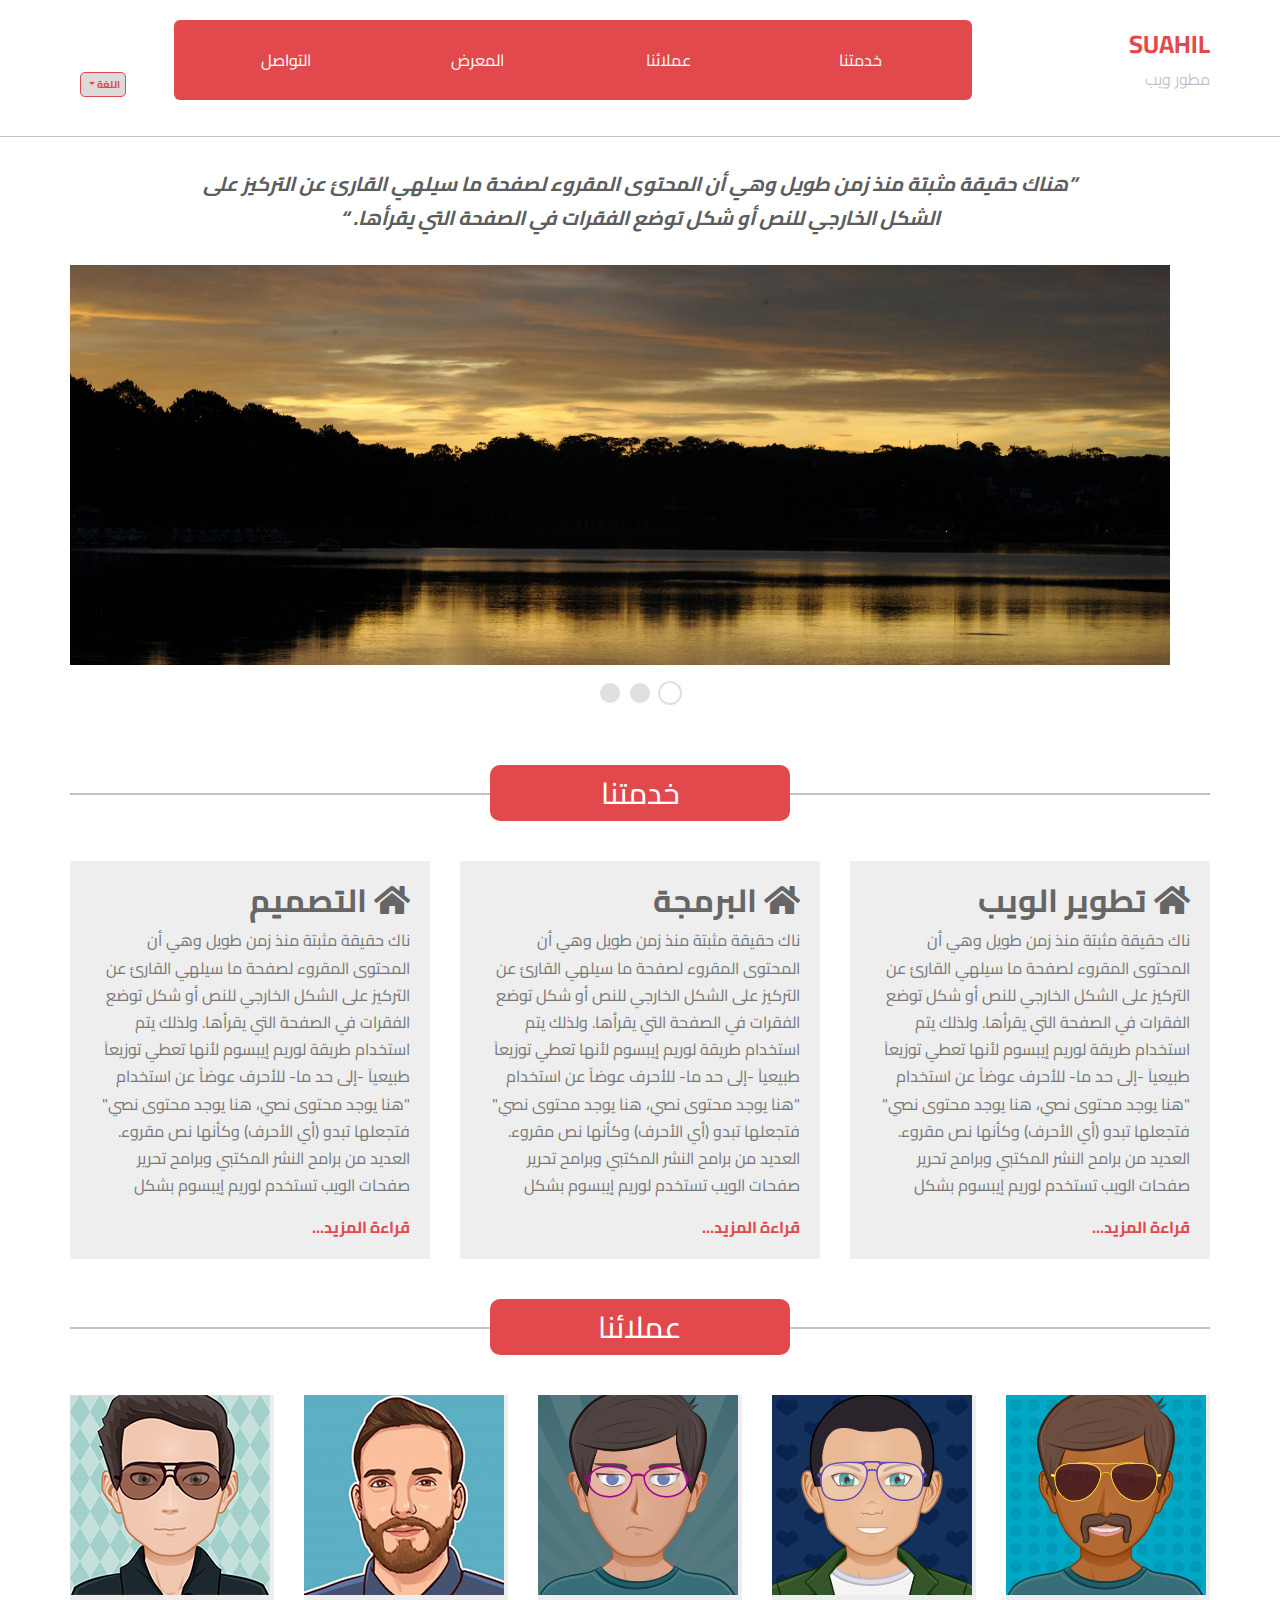
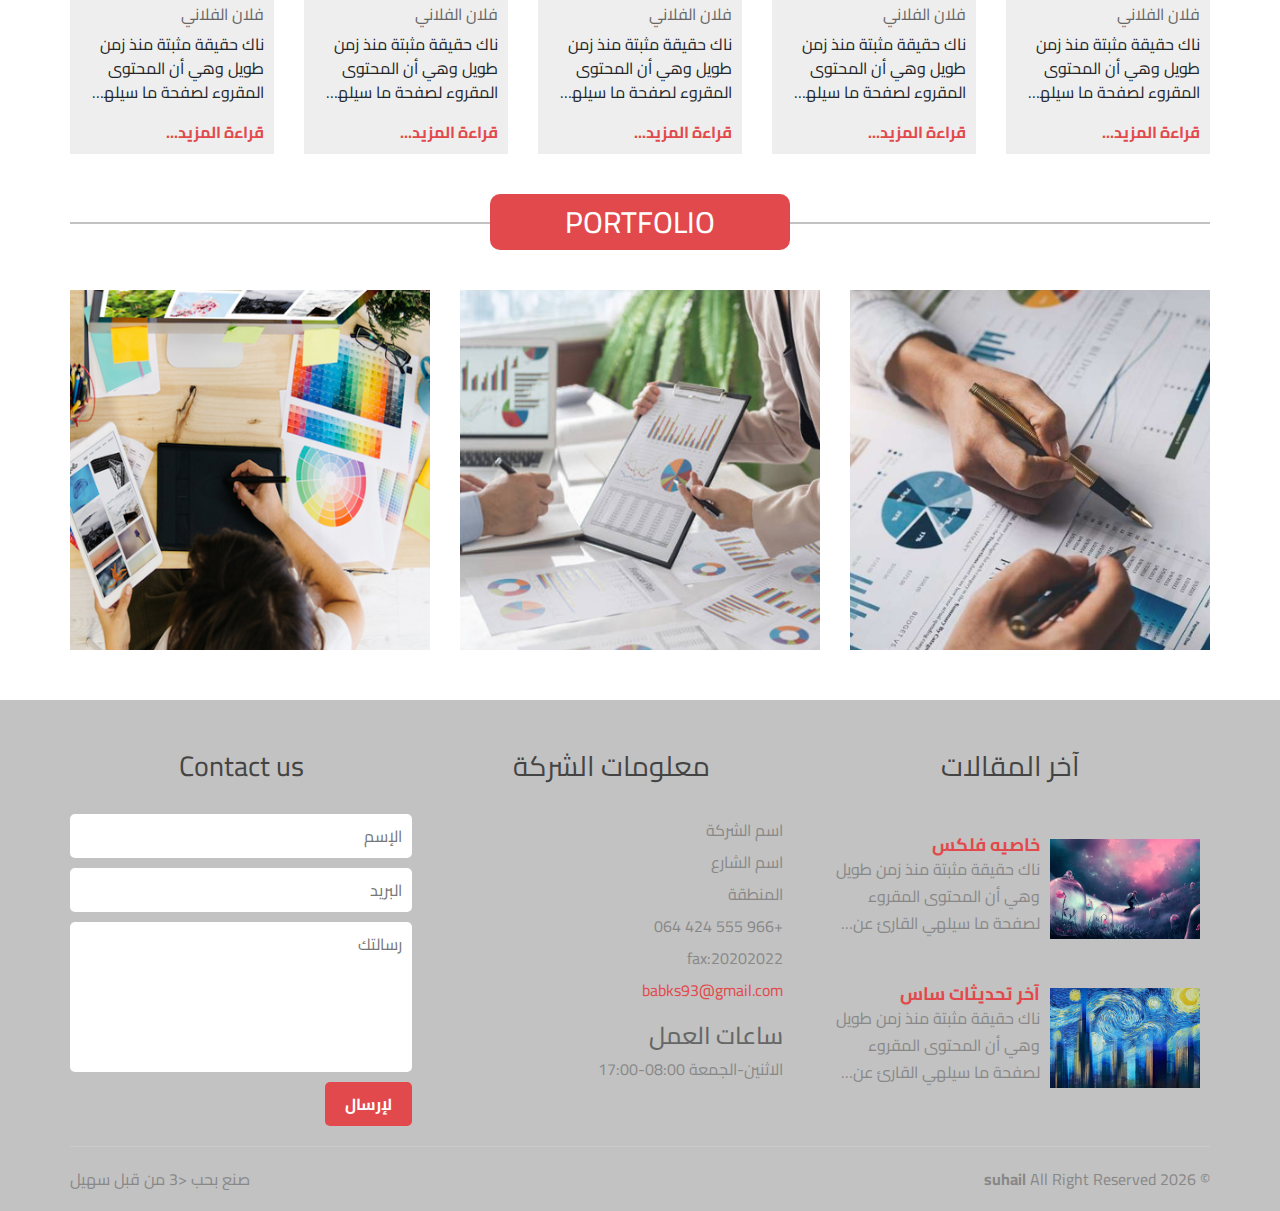
==== index-rtl.html @ ca11fd8e "first commit" ====
<!DOCTYPE html>
<html lang="ar" dir="rtl">
<head>
    <meta charset="UTF-8">
    <meta http-equiv="X-UA-Compatible" content="IE=edge">
    <meta name="viewport" content="width=device-width, initial-scale=1.0">
    <title>قالب ساس</title>
        <link rel="stylesheet" href="css/home.css">
    <link rel="stylesheet" href="css/home-rtl.css">
    <link rel="stylesheet" href="https://cdn.jsdelivr.net/npm/bootstrap@4.6.1/dist/css/bootstrap.min.css">
    <link rel="stylesheet" href="css/all.min.css">
    <script src="https://cdn.jsdelivr.net/npm/jquery@3.6.0/dist/jquery.slim.min.js"></script>
  <script src="https://cdn.jsdelivr.net/npm/popper.js@1.16.1/dist/umd/popper.min.js"></script>
  <script src="https://cdn.jsdelivr.net/npm/bootstrap@4.6.1/dist/js/bootstrap.bundle.min.js"></script>
  </head>
<body>
    <header>
        <div class="container-s">
            <div class="logo text-center-m">
                <h1>Suahil</h1>
                <p>مطور ويب</p>
            </div>
            <ul class="navbar">
                <li><a href="#services">خدمتنا</a></li>
                <li><a href="#clint">عملائنا</a></li>
                <li><a href="#portfolio">المعرض</a></li>
                <li><a href="#contact">التواصل</a></li>
            </ul>
            <div class="dropdown show language">
              <a class="cutom-btn dropdown-toggle" href="#" role="button" id="dropdownMenuLink" data-toggle="dropdown" aria-haspopup="true" aria-expanded="false">
                اللغة
              </a>
            
              <div class="dropdown-menu" aria-labelledby="dropdownMenuLink">
                <a class="dropdown-item" href="index-rtl.html">العربية</a>
                <a class="dropdown-item" href="index.html">English</a>
              </div>
            </div>
        </div>
    </header>
    <div class="slider">
        <div class="container-s">
           <q>هناك حقيقة مثبتة منذ زمن طويل وهي أن المحتوى المقروء لصفحة ما سيلهي القارئ عن التركيز على الشكل الخارجي للنص أو شكل توضع الفقرات في الصفحة التي يقرأها. </q>
            <div id="demo" class="carousel slide" data-ride="carousel">

              <!-- Indicators -->
              <ul class="carousel-indicators">
                <li data-target="#demo" data-slide-to="0" class="active"></li>
                <li data-target="#demo" data-slide-to="1"></li>
                <li data-target="#demo" data-slide-to="2"></li>
              </ul>
              
              <!-- The slideshow -->
              <div class="carousel-inner">
                <div class="carousel-item active">
                  <img src="image/slide-1.jpg" class="text-center-m" alt="Los Angeles" width="1100" height="500">
                </div>
                <div class="carousel-item">
                  <img src="image/slide-2.jpg" class="text-center-m" alt="Chicago" width="1100" height="500">
                </div>
                <div class="carousel-item">
                  <img src="image/slide-3.jpg" class="text-center-m" alt="New York" width="1100" height="500">
                </div>
              </div>
            </div>
        </div>
    </div>
    <div class="services" id="services">
      <div class="container-s">
        <div class="main-heading">
          <h2>خدمتنا</h2>
        </div>
        <div class="boxes">
          <div class="box">
            <h2><i class="fas fa-home"></i> تطوير الويب</h2>
            <p>ناك حقيقة مثبتة منذ زمن طويل وهي أن المحتوى المقروء لصفحة ما سيلهي القارئ عن التركيز على الشكل الخارجي للنص أو شكل توضع الفقرات في الصفحة التي يقرأها. ولذلك يتم استخدام طريقة لوريم إيبسوم لأنها تعطي توزيعاَ طبيعياَ -إلى حد ما- للأحرف عوضاً عن استخدام "هنا يوجد محتوى نصي، هنا يوجد محتوى نصي" فتجعلها تبدو (أي الأحرف) وكأنها نص مقروء. العديد من برامح النشر المكتبي وبرامح تحرير صفحات الويب تستخدم لوريم إيبسوم بشكل</p>
            <a href="#">قراءة المزيد...</a>
          </div>
          <div class="box">
            <h2><i class="fas fa-home"></i>  البرمجة</h2>
            <p>ناك حقيقة مثبتة منذ زمن طويل وهي أن المحتوى المقروء لصفحة ما سيلهي القارئ عن التركيز على الشكل الخارجي للنص أو شكل توضع الفقرات في الصفحة التي يقرأها. ولذلك يتم استخدام طريقة لوريم إيبسوم لأنها تعطي توزيعاَ طبيعياَ -إلى حد ما- للأحرف عوضاً عن استخدام "هنا يوجد محتوى نصي، هنا يوجد محتوى نصي" فتجعلها تبدو (أي الأحرف) وكأنها نص مقروء. العديد من برامح النشر المكتبي وبرامح تحرير صفحات الويب تستخدم لوريم إيبسوم بشكل</p>
            <a href="#">قراءة المزيد...</a>
          </div>
          <div class="box">
            <h2><i class="fas fa-home"></i>  التصميم</h2>
            <p>ناك حقيقة مثبتة منذ زمن طويل وهي أن المحتوى المقروء لصفحة ما سيلهي القارئ عن التركيز على الشكل الخارجي للنص أو شكل توضع الفقرات في الصفحة التي يقرأها. ولذلك يتم استخدام طريقة لوريم إيبسوم لأنها تعطي توزيعاَ طبيعياَ -إلى حد ما- للأحرف عوضاً عن استخدام "هنا يوجد محتوى نصي، هنا يوجد محتوى نصي" فتجعلها تبدو (أي الأحرف) وكأنها نص مقروء. العديد من برامح النشر المكتبي وبرامح تحرير صفحات الويب تستخدم لوريم إيبسوم بشكل</p>
            <a href="#">قراءة المزيد...</a>
          </div>
        </div>
      </div>
    </div>
    <div class="clint" id="clint">
      <div class="container-s">
        <div class="main-heading">
          <h2>عملائنا</h2>
        </div>
        <div class="boxes">
          <div class="box">
            <img src="image/avatar-02.png" alt="">
            <div class="box-body">
              <h2>فلان الفلاني </h2>
              <p>ناك حقيقة مثبتة منذ زمن طويل وهي أن المحتوى المقروء لصفحة ما سيلهي القارئ عن التركيز على الشكل الخارجي للنص أو شكل توضع الفقرات في الصفحة التي يقرأها. ولذلك يتم استخدام طريقة لوريم إيبسوم لأنها تعطي توزيعاَ طبيعياَ -إلى حد ما- للأحرف عوضاً عن استخدام "هنا يوجد محتوى نصي، هنا يوجد محتوى نصي" فتجعلها تبدو (أي الأحرف) وكأنها نص مقروء. العديد من برامح النشر المكتبي وبرامح تحرير صفحات الويب تستخدم لوريم إيبسوم بشكل</p>
              <a href="#">قراءة المزيد... </a>
            </div>
          </div>
          <div class="box">
            <img src="image/avatar-03.png" alt="">
            <div class="box-body">
              <h2>فلان الفلاني </h2>
              <p>ناك حقيقة مثبتة منذ زمن طويل وهي أن المحتوى المقروء لصفحة ما سيلهي القارئ عن التركيز على الشكل الخارجي للنص أو شكل توضع الفقرات في الصفحة التي يقرأها. ولذلك يتم استخدام طريقة لوريم إيبسوم لأنها تعطي توزيعاَ طبيعياَ -إلى حد ما- للأحرف عوضاً عن استخدام "هنا يوجد محتوى نصي، هنا يوجد محتوى نصي" فتجعلها تبدو (أي الأحرف) وكأنها نص مقروء. العديد من برامح النشر المكتبي وبرامح تحرير صفحات الويب تستخدم لوريم إيبسوم بشكل</p>
              <a href="#">قراءة المزيد... </a>
            </div>
          </div>
          <div class="box">
            <img src="image/avatar-04.png" alt="">
            <div class="box-body">
              <h2>فلان الفلاني </h2>
              <p>ناك حقيقة مثبتة منذ زمن طويل وهي أن المحتوى المقروء لصفحة ما سيلهي القارئ عن التركيز على الشكل الخارجي للنص أو شكل توضع الفقرات في الصفحة التي يقرأها. ولذلك يتم استخدام طريقة لوريم إيبسوم لأنها تعطي توزيعاَ طبيعياَ -إلى حد ما- للأحرف عوضاً عن استخدام "هنا يوجد محتوى نصي، هنا يوجد محتوى نصي" فتجعلها تبدو (أي الأحرف) وكأنها نص مقروء. العديد من برامح النشر المكتبي وبرامح تحرير صفحات الويب تستخدم لوريم إيبسوم بشكل</p>
              <a href="#">قراءة المزيد... </a>
            </div>
          </div>
          <div class="box">
            <img src="image/avatar-05.png" alt="">
            <div class="box-body">
              <h2>فلان الفلاني </h2>
              <p>ناك حقيقة مثبتة منذ زمن طويل وهي أن المحتوى المقروء لصفحة ما سيلهي القارئ عن التركيز على الشكل الخارجي للنص أو شكل توضع الفقرات في الصفحة التي يقرأها. ولذلك يتم استخدام طريقة لوريم إيبسوم لأنها تعطي توزيعاَ طبيعياَ -إلى حد ما- للأحرف عوضاً عن استخدام "هنا يوجد محتوى نصي، هنا يوجد محتوى نصي" فتجعلها تبدو (أي الأحرف) وكأنها نص مقروء. العديد من برامح النشر المكتبي وبرامح تحرير صفحات الويب تستخدم لوريم إيبسوم بشكل</p>
              <a href="#">قراءة المزيد... </a>
            </div>
          </div>
          <div class="box">
            <img src="image/avatar-06.png" alt="">
            <div class="box-body">
              <h2>فلان الفلاني </h2>
              <p>ناك حقيقة مثبتة منذ زمن طويل وهي أن المحتوى المقروء لصفحة ما سيلهي القارئ عن التركيز على الشكل الخارجي للنص أو شكل توضع الفقرات في الصفحة التي يقرأها. ولذلك يتم استخدام طريقة لوريم إيبسوم لأنها تعطي توزيعاَ طبيعياَ -إلى حد ما- للأحرف عوضاً عن استخدام "هنا يوجد محتوى نصي، هنا يوجد محتوى نصي" فتجعلها تبدو (أي الأحرف) وكأنها نص مقروء. العديد من برامح النشر المكتبي وبرامح تحرير صفحات الويب تستخدم لوريم إيبسوم بشكل</p>
              <a href="#">قراءة المزيد... </a>
            </div>
          </div>
        </div>
      </div>
    </div>
    <div class="portfolio" id="portfolio">
      <div class="container-s">
        <div class="main-heading">
          <h2>portfolio</h2>
        </div>
        <div class="boxes">
          <div class="box text-center-m">
            <img src="image/portfolio-1.jpg" alt="">
          </div>
          <div class="box text-center-m">
            <img src="image/portfolio-2.jpg" alt="">
          </div>
          <div class="box text-center-m">
            <img src="image/portfolio-3.jpg" alt="">
          </div>
        </div>
      </div>
    </div>
    <footer>
      <div class="container-s">
       <div class="cols-container">
        <div class=" blogs flex-b-100">
          <h3>آخر المقالات</h3>
          <div class="blog">
            <img src="image/shuffle-01.jpg" alt="">
            <div class="body">
              <h4>خاصيه فلكس</h4>
              <p>ناك حقيقة مثبتة منذ زمن طويل وهي أن المحتوى المقروء لصفحة ما سيلهي القارئ عن التركيز على الشكل الخارجي للنص أو شكل توضع الفقرات في الصفحة التي يقرأها. ولذلك يتم استخدام طريقة لوريم إيبسوم لأنها تعطي توزيعاَ طبيعياَ -إلى حد ما- للأحرف عوضاً عن استخدام "هنا يوجد محتوى نصي، هنا يوجد محتوى نصي" فتجعلها تبدو (أي الأحرف) وكأنها نص مقروء. العديد من برامح النشر المكتبي وبرامح تحرير صفحات الويب تستخدم لوريم إيبسوم بشكل</p>
            </div>
          </div>
          <div class="blog">
            <img src="image/shuffle-04.jpg" alt="">
            <div class="body">
              <h4>آخر تحديثات ساس</h4>
              <p>ناك حقيقة مثبتة منذ زمن طويل وهي أن المحتوى المقروء لصفحة ما سيلهي القارئ عن التركيز على الشكل الخارجي للنص أو شكل توضع الفقرات في الصفحة التي يقرأها. ولذلك يتم استخدام طريقة لوريم إيبسوم لأنها تعطي توزيعاَ طبيعياَ -إلى حد ما- للأحرف عوضاً عن استخدام "هنا يوجد محتوى نصي، هنا يوجد محتوى نصي" فتجعلها تبدو (أي الأحرف) وكأنها نص مقروء. العديد من برامح النشر المكتبي وبرامح تحرير صفحات الويب تستخدم لوريم إيبسوم بشكل</p>
            </div>
          </div>
        </div>
        <div class="flex-b-100 info">
          <h3>معلومات الشركة</h3>
          <ul>
            <li> اسم الشركة </li>
            <li> اسم الشارع</li>
            <li>المنطقة</li>
            <li>+966 555 424 064</li>
            <li>fax:20202022</li>
            <li><span class="email">babks93@gmail.com</span></li>
          </ul>
          <h4>ساعات العمل </h4>
          <p>الاثنين-الجمعة 08:00-17:00</p>
        </div>
        <div class="conatct flex-b-100" id="contact">
          <h3>Contact us</h3>
          <form>
            <input type="text" class="input-f" placeholder="الإسم">
            <input type="email" class="input-f" placeholder="البريد">
            <textarea class="input-f sa" placeholder="رسالتك"></textarea>
            <input type="submit" value="لإرسال" class="buttons">
          </form>
        </div>
       </div>
       <div class="copyright">
         <div class="text">
          &copy; <span id="year"></span> <span style="font-weight: bold;">suhail</span> All Right Reserved
         </div>
         <div class="other">
          صنع بحب &lt;3 من قبل سهيل 
         </div>
       </div>
      </div>
    </footer>
    <script src="js/main.js"></script>
</body>
</html>
---- css/home.css ----
* {
  margin: 0;
  padding: 0;
  -webkit-box-sizing: border-box;
          box-sizing: border-box;
}

.container-s {
  margin-left: auto;
  margin-right: auto;
  padding-left: 15px;
  padding-right: 15px;
}

@media (min-width: 768px) {
  .container-s {
    width: 750px;
  }
}

@media (min-width: 992px) {
  .container-s {
    width: 970px;
  }
}

@media (min-width: 1200px) {
  .container-s {
    width: 1170px;
  }
}

.main-heading {
  position: relative;
}

.main-heading h2 {
  margin: 40px auto;
  text-align: center;
  font-size: 30px;
  background: #e2494c;
  color: #fff;
  width: 300px;
  padding: 10px 15px;
  border-radius: 10px;
  text-transform: uppercase;
}

.main-heading h2::before {
  content: "";
  position: absolute;
  width: 100%;
  height: 1.5px;
  background-color: #9c9c9c9c;
  left: 0;
  z-index: -1;
  top: 50%;
}

.buttons {
  color: #fff !important;
  background-color: #e2494c !important;
  border: none;
  padding: 10px 20px;
  border-radius: 5px;
  font-weight: bold;
  text-transform: uppercase;
}

.cutom-btn {
  padding: 2px 5px;
  color: #e2494c !important;
  background-color: #c7c3c39c !important;
  border: 1px solid #e2494c;
  border-radius: 5px;
  margin-left: 10px;
  font-size: 10px;
  font-weight: bold;
  letter-spacing: 1px;
  position: relative;
  bottom: -14px;
}

@font-face {
  font-family: myFirstFont;
  src: url(../webfonts/Cairo-VariableFont_wght.ttf);
}

html {
  scroll-behavior: smooth;
}

body {
  font-size: 16px;
  font-family: myFirstFont !important;
}

ul,
ol {
  list-style: none;
}

a {
  text-decoration: none;
}

.services .boxes, .portfolio .boxes {
  display: -ms-grid;
  display: grid;
  -ms-grid-columns: (minmax(300px, 1fr))[auto-fill];
      grid-template-columns: repeat(auto-fill, minmax(300px, 1fr));
  gap: 30px;
}

@media (max-width: 767px) {
  .text-center-m {
    text-align: center;
  }
}

@media (max-width: 992px) {
  .flex-b-100 {
    -ms-flex-preferred-size: 100% !important;
        flex-basis: 100% !important;
  }
}

header {
  position: relative;
  padding: 20px 0;
  border-bottom: 1px solid #9c9c9c9c;
}

header .container-s {
  display: -webkit-box;
  display: -ms-flexbox;
  display: flex;
  -webkit-box-align: center;
      -ms-flex-align: center;
          align-items: center;
  -webkit-box-pack: justify;
      -ms-flex-pack: justify;
          justify-content: space-between;
}

@media (max-width: 767px) {
  header .container-s {
    -webkit-box-orient: vertical;
    -webkit-box-direction: normal;
        -ms-flex-direction: column;
            flex-direction: column;
  }
}

header .logo {
  max-width: 200px;
  -ms-flex-preferred-size: 30%;
      flex-basis: 30%;
  text-align: left;
}

header .logo h1 {
  font-size: 25px;
  font-weight: bold;
  text-transform: uppercase;
  color: #e2494c;
}

header .logo p {
  color: #9c9c9c9c;
}

header .navbar {
  -ms-flex-preferred-size: 70%;
      flex-basis: 70%;
  display: -webkit-box;
  display: -ms-flexbox;
  display: flex;
  -webkit-box-pack: center;
      -ms-flex-pack: center;
          justify-content: center;
  -webkit-box-align: center;
      -ms-flex-align: center;
          align-items: center;
  background-color: #e2494c;
  border-radius: 6px;
}

header .navbar li {
  width: 25%;
  text-align: center;
}

header .navbar li a {
  border-radius: 6px;
  display: block;
  padding: 20px;
  color: #fff;
  text-decoration: none;
}

header .navbar li a:hover {
  background-color: #e22828;
}

@media (max-width: 767px) {
  header .navbar {
    width: 100%;
  }
}

@media (max-width: 767px) {
  header .language {
    position: absolute;
    bottom: 22px;
    left: 13px;
  }
}

/*Start slider*/
.slider q {
  font-size: 20px;
  font-weight: bold;
  font-style: italic;
  line-height: 1.7;
  display: block;
  text-align: center;
  color: #5d5d5d;
  width: 80%;
  margin: 30px auto;
}

@media (max-width: 767px) {
  .slider q {
    width: 100%;
  }
}

.carousel {
  margin: 30px 0 100px;
}

.carousel .carousel-indicators {
  position: absolute;
  right: 0;
  bottom: -56px !important;
  left: 0;
  display: -ms-flexbox;
  display: -webkit-box;
  display: flex;
  -webkit-box-pack: center;
      -ms-flex-pack: center;
          justify-content: center;
  padding-left: 0;
  list-style: none;
}

.carousel .carousel-indicators li {
  -webkit-box-sizing: content-box;
          box-sizing: content-box;
  -ms-flex: 0 1 auto;
  -webkit-box-flex: 0;
          flex: 0 1 auto;
  width: 20px !important;
  height: 20px !important;
  border-radius: 50% !important;
  margin-right: 3px;
  margin-left: 3px;
  text-indent: -999px;
  cursor: pointer;
  background-color: #9c9c9c9c !important;
  opacity: 0.5;
  border: 2px solid transparent !important;
  -webkit-transition: opacity 0.6s ease;
  transition: opacity 0.6s ease;
}

.carousel .carousel-indicators li.active {
  border-color: #9c9c9c9c !important;
  background-color: #fff !important;
}

.carousel .carousel-item {
  height: 400px !important;
}

/*End slider*/
/*Start services*/
.services .boxes .box {
  background-color: #eee;
  padding: 20px;
}

.services .boxes .box h2 {
  font-size: 25;
  font-weight: bold;
  font-text-align: left;
  color: #666;
}

.services .boxes .box p {
  color: #777;
  line-height: 1.7;
  text-align: left;
}

.services .boxes .box a {
  color: #e2494c;
  font-weight: bold;
  display: block;
  text-align: left;
}

/*End services*/
/*Start services*/
.clint .boxes {
  display: -ms-grid;
  display: grid;
  -ms-grid-columns: (minmax(198px, 1fr))[auto-fill];
      grid-template-columns: repeat(auto-fill, minmax(198px, 1fr));
  gap: 30px;
}

.clint .boxes .box {
  background-color: #eee;
}

@media (max-width: 767px) {
  .clint .boxes .box:last-of-type {
    display: none;
  }
}

.clint .boxes .box img {
  max-width: 100%;
}

.clint .boxes .box .box-body {
  padding: 10px;
}

.clint .boxes .box .box-body h2 {
  font-size: 1rem;
  font-weight: normal;
  color: #666;
  text-align: left;
}

.clint .boxes .box .box-body p {
  display: -webkit-box;
  -webkit-line-clamp: 3;
  -webkit-box-orient: vertical;
  overflow: hidden;
  text-align: left;
}

.clint .boxes .box .box-body a {
  color: #e2494c;
  font-weight: bold;
  display: block;
  text-align: left;
}

/*End services*/
/*Start portfolio*/
.portfolio .boxes .box img {
  max-width: 100%;
}

/*End porfolio*/
footer {
  background-color: #c2c2c2;
  margin-top: 50px;
  padding: 50px 0 0;
}

footer .cols-container {
  display: -webkit-box;
  display: -ms-flexbox;
  display: flex;
  -ms-flex-wrap: wrap;
      flex-wrap: wrap;
  -webkit-box-pack: justify;
      -ms-flex-pack: justify;
          justify-content: space-between;
}

footer h3 {
  color: #444;
  font-weight: normal;
  text-align: center;
  margin-bottom: 30px;
}

footer .blogs {
  -ms-flex-preferred-size: 35%;
      flex-basis: 35%;
}

footer .blogs .blog {
  display: -webkit-box;
  display: -ms-flexbox;
  display: flex;
  -webkit-box-align: center;
      -ms-flex-align: center;
          align-items: center;
  padding: 10px;
  gap: 0 10px;
}

footer .blogs .blog img {
  width: 150px;
  max-width: 100%;
}

footer .blogs .blog h4 {
  font-size: 18px;
  color: #e2494c;
  font-weight: bold;
  margin: 10px 0 0;
  text-align: left;
}

footer .blogs .blog p {
  text-align: left;
  display: -webkit-box;
  -webkit-line-clamp: 3;
  -webkit-box-orient: vertical;
  overflow: hidden;
  color: #888;
  line-height: 1.7;
}

footer .info {
  color: #fff;
  -ms-flex-preferred-size: 30%;
      flex-basis: 30%;
  line-height: 2;
  color: #888;
}

footer .info .email {
  color: #e2494c;
}

footer .info h4 {
  margin: 0 0 2px;
  color: #666;
}

footer .conatct {
  -ms-flex-preferred-size: 30%;
      flex-basis: 30%;
}

footer .conatct .input-f {
  display: block;
  width: 100%;
  margin: 10px 0;
  padding: 10px;
  border: none;
  border-radius: 5px;
}

footer .conatct .input-f:focus {
  outline: 1px solid #e2494c;
}

footer .conatct .sa {
  resize: none;
  height: 150px;
}

footer .copyright {
  display: -webkit-box;
  display: -ms-flexbox;
  display: flex;
  -webkit-box-pack: justify;
      -ms-flex-pack: justify;
          justify-content: space-between;
  padding: 20px 0;
  border-top: 1px solid #cbcbcb;
  margin-top: 20px;
  color: #888;
}
/*# sourceMappingURL=home.css.map */
---- css/home-rtl.css ----
html {
  scroll-behavior: smooth;
}

body {
  font-size: 16px;
  font-family: myFirstFont !important;
}

ul,
ol {
  list-style: none;
}

a {
  text-decoration: none;
}

@media (max-width: 767px) {
  .text-center-m {
    text-align: center;
  }
}

@media (max-width: 992px) {
  .flex-b-100 {
    -ms-flex-preferred-size: 100% !important;
        flex-basis: 100% !important;
  }
}

.cutom-btn {
  margin-right: 10px;
}

header .logo {
  text-align: right;
}

/*Start services*/
.services .boxes .box h2 {
  text-align: right;
}

.services .boxes .box p {
  text-align: right;
}

.services .boxes .box a {
  text-align: right;
}

/*End services*/
/*Start services*/
.clint .boxes .box .box-body h2 {
  text-align: right;
}

.clint .boxes .box .box-body p {
  text-align: right;
}

.clint .boxes .box .box-body a {
  text-align: right;
}

/*End services*/
footer .blogs .blog h4 {
  text-align: right;
}

footer .blogs .blog p {
  text-align: right;
}

footer .info {
  text-align: right;
}

.buttons {
  display: block;
}
/*# sourceMappingURL=home-rtl.css.map */
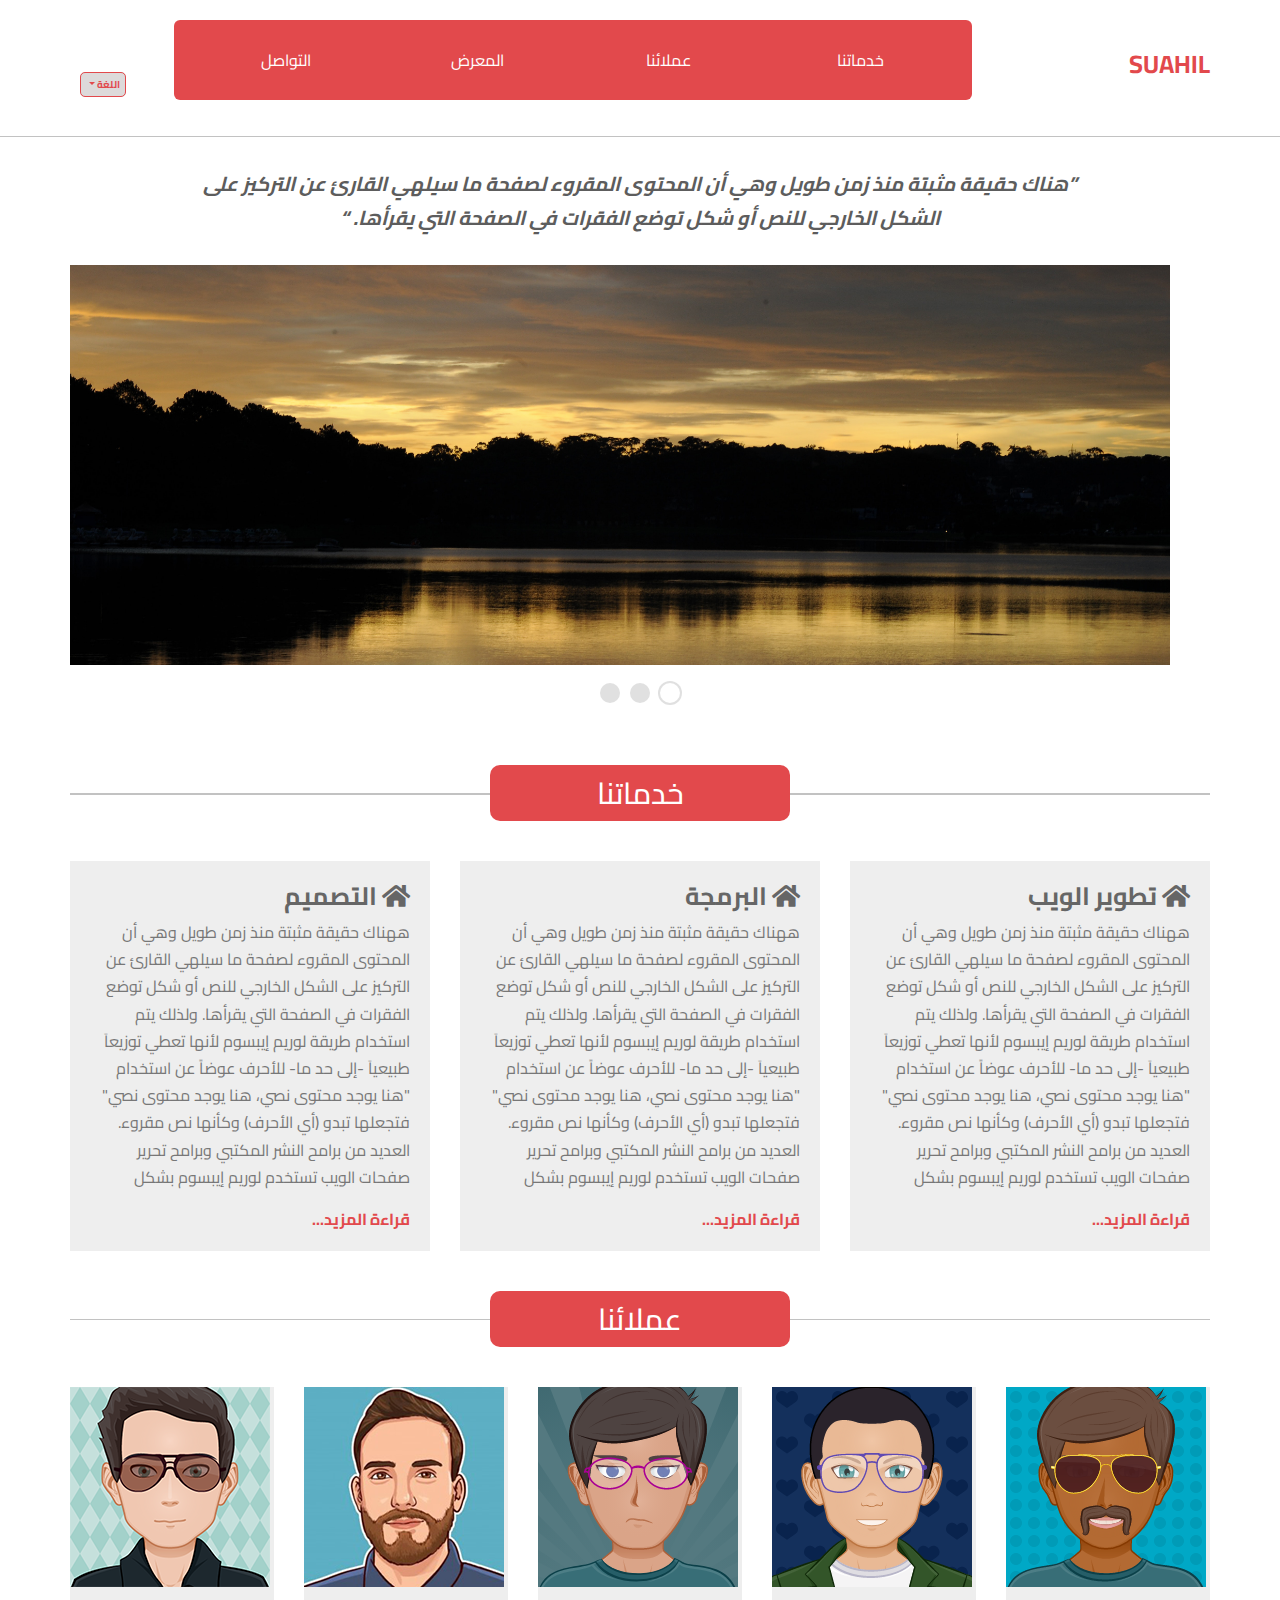
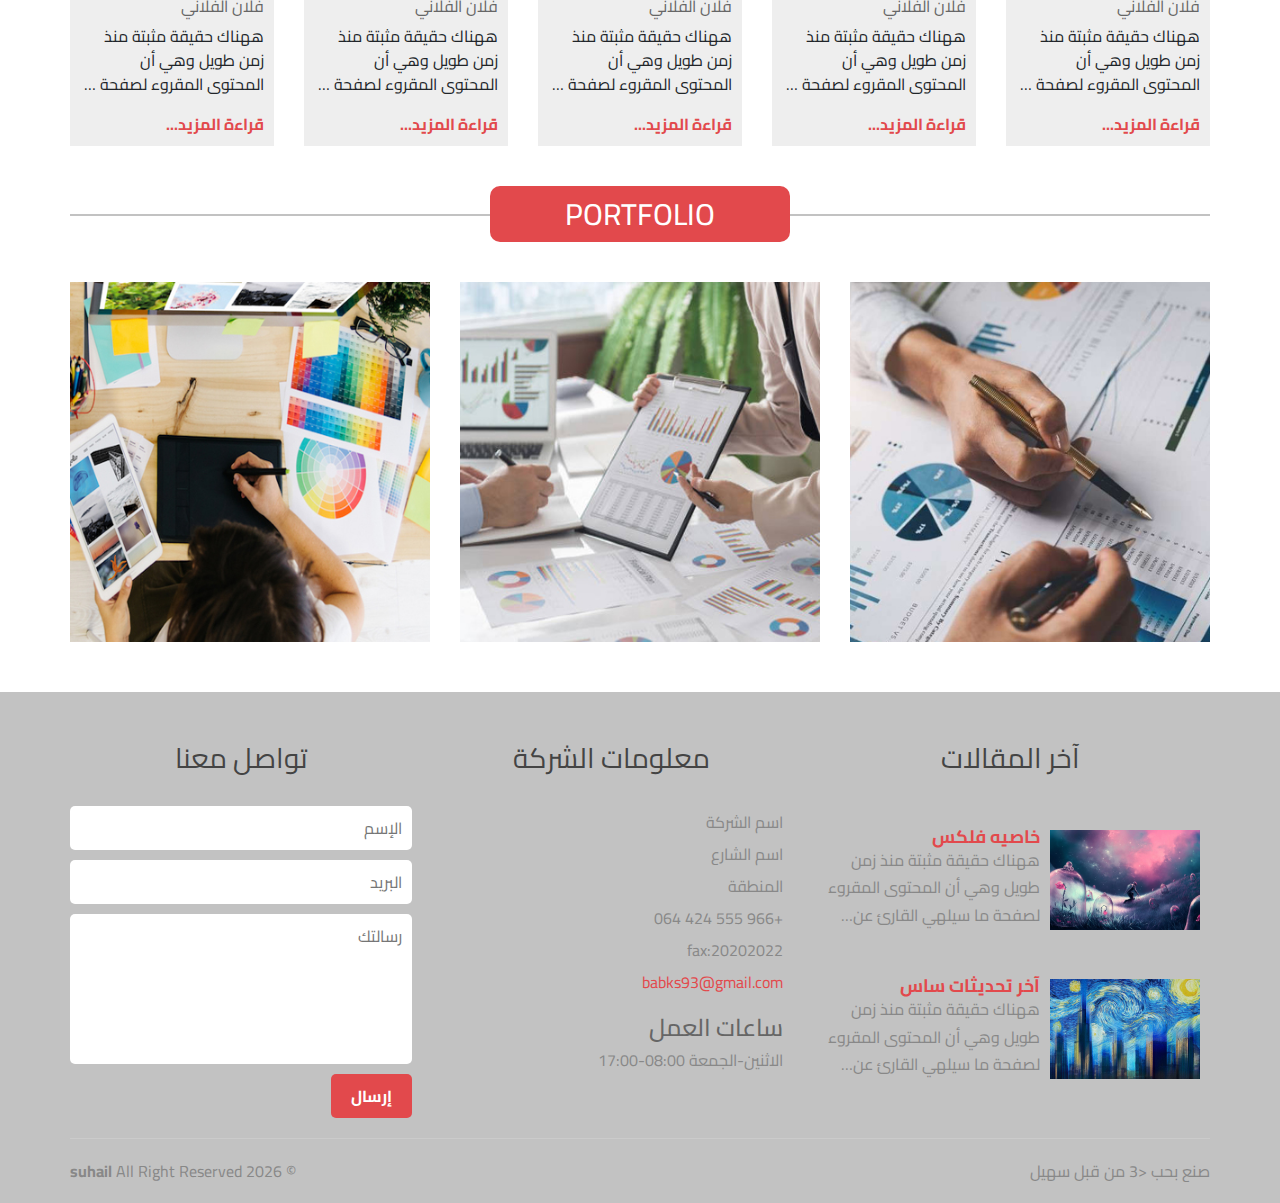
==== commit 4478af42: "modifications in img position" ====
--- a/index-rtl.html
+++ b/index-rtl.html
@@ -18,10 +18,9 @@
         <div class="container-s">
             <div class="logo text-center-m">
                 <h1>Suahil</h1>
-                <p>مطور ويب</p>
             </div>
             <ul class="navbar">
-                <li><a href="#services">خدمتنا</a></li>
+                <li><a href="#services">خدماتنا</a></li>
                 <li><a href="#clint">عملائنا</a></li>
                 <li><a href="#portfolio">المعرض</a></li>
                 <li><a href="#contact">التواصل</a></li>
@@ -68,22 +67,22 @@
     <div class="services" id="services">
       <div class="container-s">
         <div class="main-heading">
-          <h2>خدمتنا</h2>
+          <h2>خدماتنا</h2>
         </div>
         <div class="boxes">
           <div class="box">
             <h2><i class="fas fa-home"></i> تطوير الويب</h2>
-            <p>ناك حقيقة مثبتة منذ زمن طويل وهي أن المحتوى المقروء لصفحة ما سيلهي القارئ عن التركيز على الشكل الخارجي للنص أو شكل توضع الفقرات في الصفحة التي يقرأها. ولذلك يتم استخدام طريقة لوريم إيبسوم لأنها تعطي توزيعاَ طبيعياَ -إلى حد ما- للأحرف عوضاً عن استخدام "هنا يوجد محتوى نصي، هنا يوجد محتوى نصي" فتجعلها تبدو (أي الأحرف) وكأنها نص مقروء. العديد من برامح النشر المكتبي وبرامح تحرير صفحات الويب تستخدم لوريم إيبسوم بشكل</p>
+            <p>ههناك حقيقة مثبتة منذ زمن طويل وهي أن المحتوى المقروء لصفحة ما سيلهي القارئ عن التركيز على الشكل الخارجي للنص أو شكل توضع الفقرات في الصفحة التي يقرأها. ولذلك يتم استخدام طريقة لوريم إيبسوم لأنها تعطي توزيعاَ طبيعياَ -إلى حد ما- للأحرف عوضاً عن استخدام "هنا يوجد محتوى نصي، هنا يوجد محتوى نصي" فتجعلها تبدو (أي الأحرف) وكأنها نص مقروء. العديد من برامح النشر المكتبي وبرامح تحرير صفحات الويب تستخدم لوريم إيبسوم بشكل</p>
             <a href="#">قراءة المزيد...</a>
           </div>
           <div class="box">
             <h2><i class="fas fa-home"></i>  البرمجة</h2>
-            <p>ناك حقيقة مثبتة منذ زمن طويل وهي أن المحتوى المقروء لصفحة ما سيلهي القارئ عن التركيز على الشكل الخارجي للنص أو شكل توضع الفقرات في الصفحة التي يقرأها. ولذلك يتم استخدام طريقة لوريم إيبسوم لأنها تعطي توزيعاَ طبيعياَ -إلى حد ما- للأحرف عوضاً عن استخدام "هنا يوجد محتوى نصي، هنا يوجد محتوى نصي" فتجعلها تبدو (أي الأحرف) وكأنها نص مقروء. العديد من برامح النشر المكتبي وبرامح تحرير صفحات الويب تستخدم لوريم إيبسوم بشكل</p>
+            <p>ههناك حقيقة مثبتة منذ زمن طويل وهي أن المحتوى المقروء لصفحة ما سيلهي القارئ عن التركيز على الشكل الخارجي للنص أو شكل توضع الفقرات في الصفحة التي يقرأها. ولذلك يتم استخدام طريقة لوريم إيبسوم لأنها تعطي توزيعاَ طبيعياَ -إلى حد ما- للأحرف عوضاً عن استخدام "هنا يوجد محتوى نصي، هنا يوجد محتوى نصي" فتجعلها تبدو (أي الأحرف) وكأنها نص مقروء. العديد من برامح النشر المكتبي وبرامح تحرير صفحات الويب تستخدم لوريم إيبسوم بشكل</p>
             <a href="#">قراءة المزيد...</a>
           </div>
           <div class="box">
             <h2><i class="fas fa-home"></i>  التصميم</h2>
-            <p>ناك حقيقة مثبتة منذ زمن طويل وهي أن المحتوى المقروء لصفحة ما سيلهي القارئ عن التركيز على الشكل الخارجي للنص أو شكل توضع الفقرات في الصفحة التي يقرأها. ولذلك يتم استخدام طريقة لوريم إيبسوم لأنها تعطي توزيعاَ طبيعياَ -إلى حد ما- للأحرف عوضاً عن استخدام "هنا يوجد محتوى نصي، هنا يوجد محتوى نصي" فتجعلها تبدو (أي الأحرف) وكأنها نص مقروء. العديد من برامح النشر المكتبي وبرامح تحرير صفحات الويب تستخدم لوريم إيبسوم بشكل</p>
+            <p>ههناك حقيقة مثبتة منذ زمن طويل وهي أن المحتوى المقروء لصفحة ما سيلهي القارئ عن التركيز على الشكل الخارجي للنص أو شكل توضع الفقرات في الصفحة التي يقرأها. ولذلك يتم استخدام طريقة لوريم إيبسوم لأنها تعطي توزيعاَ طبيعياَ -إلى حد ما- للأحرف عوضاً عن استخدام "هنا يوجد محتوى نصي، هنا يوجد محتوى نصي" فتجعلها تبدو (أي الأحرف) وكأنها نص مقروء. العديد من برامح النشر المكتبي وبرامح تحرير صفحات الويب تستخدم لوريم إيبسوم بشكل</p>
             <a href="#">قراءة المزيد...</a>
           </div>
         </div>
@@ -96,42 +95,42 @@
         </div>
         <div class="boxes">
           <div class="box">
-            <img src="image/avatar-02.png" alt="">
-            <div class="box-body">
-              <h2>فلان الفلاني </h2>
-              <p>ناك حقيقة مثبتة منذ زمن طويل وهي أن المحتوى المقروء لصفحة ما سيلهي القارئ عن التركيز على الشكل الخارجي للنص أو شكل توضع الفقرات في الصفحة التي يقرأها. ولذلك يتم استخدام طريقة لوريم إيبسوم لأنها تعطي توزيعاَ طبيعياَ -إلى حد ما- للأحرف عوضاً عن استخدام "هنا يوجد محتوى نصي، هنا يوجد محتوى نصي" فتجعلها تبدو (أي الأحرف) وكأنها نص مقروء. العديد من برامح النشر المكتبي وبرامح تحرير صفحات الويب تستخدم لوريم إيبسوم بشكل</p>
-              <a href="#">قراءة المزيد... </a>
-            </div>
-          </div>
-          <div class="box">
-            <img src="image/avatar-03.png" alt="">
-            <div class="box-body">
-              <h2>فلان الفلاني </h2>
-              <p>ناك حقيقة مثبتة منذ زمن طويل وهي أن المحتوى المقروء لصفحة ما سيلهي القارئ عن التركيز على الشكل الخارجي للنص أو شكل توضع الفقرات في الصفحة التي يقرأها. ولذلك يتم استخدام طريقة لوريم إيبسوم لأنها تعطي توزيعاَ طبيعياَ -إلى حد ما- للأحرف عوضاً عن استخدام "هنا يوجد محتوى نصي، هنا يوجد محتوى نصي" فتجعلها تبدو (أي الأحرف) وكأنها نص مقروء. العديد من برامح النشر المكتبي وبرامح تحرير صفحات الويب تستخدم لوريم إيبسوم بشكل</p>
-              <a href="#">قراءة المزيد... </a>
-            </div>
-          </div>
-          <div class="box">
-            <img src="image/avatar-04.png" alt="">
-            <div class="box-body">
-              <h2>فلان الفلاني </h2>
-              <p>ناك حقيقة مثبتة منذ زمن طويل وهي أن المحتوى المقروء لصفحة ما سيلهي القارئ عن التركيز على الشكل الخارجي للنص أو شكل توضع الفقرات في الصفحة التي يقرأها. ولذلك يتم استخدام طريقة لوريم إيبسوم لأنها تعطي توزيعاَ طبيعياَ -إلى حد ما- للأحرف عوضاً عن استخدام "هنا يوجد محتوى نصي، هنا يوجد محتوى نصي" فتجعلها تبدو (أي الأحرف) وكأنها نص مقروء. العديد من برامح النشر المكتبي وبرامح تحرير صفحات الويب تستخدم لوريم إيبسوم بشكل</p>
-              <a href="#">قراءة المزيد... </a>
-            </div>
-          </div>
-          <div class="box">
-            <img src="image/avatar-05.png" alt="">
-            <div class="box-body">
-              <h2>فلان الفلاني </h2>
-              <p>ناك حقيقة مثبتة منذ زمن طويل وهي أن المحتوى المقروء لصفحة ما سيلهي القارئ عن التركيز على الشكل الخارجي للنص أو شكل توضع الفقرات في الصفحة التي يقرأها. ولذلك يتم استخدام طريقة لوريم إيبسوم لأنها تعطي توزيعاَ طبيعياَ -إلى حد ما- للأحرف عوضاً عن استخدام "هنا يوجد محتوى نصي، هنا يوجد محتوى نصي" فتجعلها تبدو (أي الأحرف) وكأنها نص مقروء. العديد من برامح النشر المكتبي وبرامح تحرير صفحات الويب تستخدم لوريم إيبسوم بشكل</p>
-              <a href="#">قراءة المزيد... </a>
-            </div>
-          </div>
-          <div class="box">
-            <img src="image/avatar-06.png" alt="">
-            <div class="box-body">
-              <h2>فلان الفلاني </h2>
-              <p>ناك حقيقة مثبتة منذ زمن طويل وهي أن المحتوى المقروء لصفحة ما سيلهي القارئ عن التركيز على الشكل الخارجي للنص أو شكل توضع الفقرات في الصفحة التي يقرأها. ولذلك يتم استخدام طريقة لوريم إيبسوم لأنها تعطي توزيعاَ طبيعياَ -إلى حد ما- للأحرف عوضاً عن استخدام "هنا يوجد محتوى نصي، هنا يوجد محتوى نصي" فتجعلها تبدو (أي الأحرف) وكأنها نص مقروء. العديد من برامح النشر المكتبي وبرامح تحرير صفحات الويب تستخدم لوريم إيبسوم بشكل</p>
+            <div class="image"><img src="image/avatar-02.png" alt=""></div>
+            <div class="box-body">
+              <h2>فلان الفلاني </h2>
+              <p>ههناك حقيقة مثبتة منذ زمن طويل وهي أن المحتوى المقروء لصفحة ما سيلهي القارئ عن التركيز على الشكل الخارجي للنص أو شكل توضع الفقرات في الصفحة التي يقرأها. ولذلك يتم استخدام طريقة لوريم إيبسوم لأنها تعطي توزيعاَ طبيعياَ -إلى حد ما- للأحرف عوضاً عن استخدام "هنا يوجد محتوى نصي، هنا يوجد محتوى نصي" فتجعلها تبدو (أي الأحرف) وكأنها نص مقروء. العديد من برامح النشر المكتبي وبرامح تحرير صفحات الويب تستخدم لوريم إيبسوم بشكل</p>
+              <a href="#">قراءة المزيد... </a>
+            </div>
+          </div>
+          <div class="box">
+            <div class="image"><img src="image/avatar-03.png" alt=""></div>
+            <div class="box-body">
+              <h2>فلان الفلاني </h2>
+              <p>ههناك حقيقة مثبتة منذ زمن طويل وهي أن المحتوى المقروء لصفحة ما سيلهي القارئ عن التركيز على الشكل الخارجي للنص أو شكل توضع الفقرات في الصفحة التي يقرأها. ولذلك يتم استخدام طريقة لوريم إيبسوم لأنها تعطي توزيعاَ طبيعياَ -إلى حد ما- للأحرف عوضاً عن استخدام "هنا يوجد محتوى نصي، هنا يوجد محتوى نصي" فتجعلها تبدو (أي الأحرف) وكأنها نص مقروء. العديد من برامح النشر المكتبي وبرامح تحرير صفحات الويب تستخدم لوريم إيبسوم بشكل</p>
+              <a href="#">قراءة المزيد... </a>
+            </div>
+          </div>
+          <div class="box">
+            <div class="image"><img src="image/avatar-04.png" alt=""></div>
+            <div class="box-body">
+              <h2>فلان الفلاني </h2>
+              <p>ههناك حقيقة مثبتة منذ زمن طويل وهي أن المحتوى المقروء لصفحة ما سيلهي القارئ عن التركيز على الشكل الخارجي للنص أو شكل توضع الفقرات في الصفحة التي يقرأها. ولذلك يتم استخدام طريقة لوريم إيبسوم لأنها تعطي توزيعاَ طبيعياَ -إلى حد ما- للأحرف عوضاً عن استخدام "هنا يوجد محتوى نصي، هنا يوجد محتوى نصي" فتجعلها تبدو (أي الأحرف) وكأنها نص مقروء. العديد من برامح النشر المكتبي وبرامح تحرير صفحات الويب تستخدم لوريم إيبسوم بشكل</p>
+              <a href="#">قراءة المزيد... </a>
+            </div>
+          </div>
+          <div class="box">
+            <div class="image"><img src="image/avatar-05.png" alt=""></div>
+            <div class="box-body">
+              <h2>فلان الفلاني </h2>
+              <p>ههناك حقيقة مثبتة منذ زمن طويل وهي أن المحتوى المقروء لصفحة ما سيلهي القارئ عن التركيز على الشكل الخارجي للنص أو شكل توضع الفقرات في الصفحة التي يقرأها. ولذلك يتم استخدام طريقة لوريم إيبسوم لأنها تعطي توزيعاَ طبيعياَ -إلى حد ما- للأحرف عوضاً عن استخدام "هنا يوجد محتوى نصي، هنا يوجد محتوى نصي" فتجعلها تبدو (أي الأحرف) وكأنها نص مقروء. العديد من برامح النشر المكتبي وبرامح تحرير صفحات الويب تستخدم لوريم إيبسوم بشكل</p>
+              <a href="#">قراءة المزيد... </a>
+            </div>
+          </div>
+          <div class="box">
+            <div class="image" ><img src="image/avatar-06.png" alt=""></div>
+            <div class="box-body">
+              <h2>فلان الفلاني </h2>
+              <p>ههناك حقيقة مثبتة منذ زمن طويل وهي أن المحتوى المقروء لصفحة ما سيلهي القارئ عن التركيز على الشكل الخارجي للنص أو شكل توضع الفقرات في الصفحة التي يقرأها. ولذلك يتم استخدام طريقة لوريم إيبسوم لأنها تعطي توزيعاَ طبيعياَ -إلى حد ما- للأحرف عوضاً عن استخدام "هنا يوجد محتوى نصي، هنا يوجد محتوى نصي" فتجعلها تبدو (أي الأحرف) وكأنها نص مقروء. العديد من برامح النشر المكتبي وبرامح تحرير صفحات الويب تستخدم لوريم إيبسوم بشكل</p>
               <a href="#">قراءة المزيد... </a>
             </div>
           </div>
@@ -165,14 +164,14 @@
             <img src="image/shuffle-01.jpg" alt="">
             <div class="body">
               <h4>خاصيه فلكس</h4>
-              <p>ناك حقيقة مثبتة منذ زمن طويل وهي أن المحتوى المقروء لصفحة ما سيلهي القارئ عن التركيز على الشكل الخارجي للنص أو شكل توضع الفقرات في الصفحة التي يقرأها. ولذلك يتم استخدام طريقة لوريم إيبسوم لأنها تعطي توزيعاَ طبيعياَ -إلى حد ما- للأحرف عوضاً عن استخدام "هنا يوجد محتوى نصي، هنا يوجد محتوى نصي" فتجعلها تبدو (أي الأحرف) وكأنها نص مقروء. العديد من برامح النشر المكتبي وبرامح تحرير صفحات الويب تستخدم لوريم إيبسوم بشكل</p>
+              <p>ههناك حقيقة مثبتة منذ زمن طويل وهي أن المحتوى المقروء لصفحة ما سيلهي القارئ عن التركيز على الشكل الخارجي للنص أو شكل توضع الفقرات في الصفحة التي يقرأها. ولذلك يتم استخدام طريقة لوريم إيبسوم لأنها تعطي توزيعاَ طبيعياَ -إلى حد ما- للأحرف عوضاً عن استخدام "هنا يوجد محتوى نصي، هنا يوجد محتوى نصي" فتجعلها تبدو (أي الأحرف) وكأنها نص مقروء. العديد من برامح النشر المكتبي وبرامح تحرير صفحات الويب تستخدم لوريم إيبسوم بشكل</p>
             </div>
           </div>
           <div class="blog">
             <img src="image/shuffle-04.jpg" alt="">
             <div class="body">
               <h4>آخر تحديثات ساس</h4>
-              <p>ناك حقيقة مثبتة منذ زمن طويل وهي أن المحتوى المقروء لصفحة ما سيلهي القارئ عن التركيز على الشكل الخارجي للنص أو شكل توضع الفقرات في الصفحة التي يقرأها. ولذلك يتم استخدام طريقة لوريم إيبسوم لأنها تعطي توزيعاَ طبيعياَ -إلى حد ما- للأحرف عوضاً عن استخدام "هنا يوجد محتوى نصي، هنا يوجد محتوى نصي" فتجعلها تبدو (أي الأحرف) وكأنها نص مقروء. العديد من برامح النشر المكتبي وبرامح تحرير صفحات الويب تستخدم لوريم إيبسوم بشكل</p>
+              <p>ههناك حقيقة مثبتة منذ زمن طويل وهي أن المحتوى المقروء لصفحة ما سيلهي القارئ عن التركيز على الشكل الخارجي للنص أو شكل توضع الفقرات في الصفحة التي يقرأها. ولذلك يتم استخدام طريقة لوريم إيبسوم لأنها تعطي توزيعاَ طبيعياَ -إلى حد ما- للأحرف عوضاً عن استخدام "هنا يوجد محتوى نصي، هنا يوجد محتوى نصي" فتجعلها تبدو (أي الأحرف) وكأنها نص مقروء. العديد من برامح النشر المكتبي وبرامح تحرير صفحات الويب تستخدم لوريم إيبسوم بشكل</p>
             </div>
           </div>
         </div>
@@ -190,12 +189,12 @@
           <p>الاثنين-الجمعة 08:00-17:00</p>
         </div>
         <div class="conatct flex-b-100" id="contact">
-          <h3>Contact us</h3>
+          <h3>تواصل معنا</h3>
           <form>
             <input type="text" class="input-f" placeholder="الإسم">
             <input type="email" class="input-f" placeholder="البريد">
             <textarea class="input-f sa" placeholder="رسالتك"></textarea>
-            <input type="submit" value="لإرسال" class="buttons">
+            <input type="submit" value="إرسال" class="buttons">
           </form>
         </div>
        </div>
--- a/css/home.css
+++ b/css/home.css
@@ -292,7 +292,7 @@
 }
 
 .services .boxes .box h2 {
-  font-size: 25;
+  font-size: 25px;
   font-weight: bold;
   font-text-align: left;
   color: #666;
@@ -322,6 +322,7 @@
 }
 
 .clint .boxes .box {
+  position: relative;
   background-color: #eee;
 }
 
@@ -333,6 +334,18 @@
 
 .clint .boxes .box img {
   max-width: 100%;
+}
+
+@media (max-width: 767px) {
+  .clint .boxes .box img {
+    position: absolute;
+    width: 80px;
+    height: 80px;
+    right: -6px;
+    border-radius: 50%;
+    top: -37px;
+    border: 3px solid #fff;
+  }
 }
 
 .clint .boxes .box .box-body {
@@ -482,5 +495,16 @@
   border-top: 1px solid #cbcbcb;
   margin-top: 20px;
   color: #888;
+  -webkit-box-orient: horizontal;
+  -webkit-box-direction: reverse;
+      -ms-flex-direction: row-reverse;
+          flex-direction: row-reverse;
+}
+
+@media (max-width: 767px) {
+  footer .copyright .text,
+  footer .copyright .other {
+    font-size: 14px;
+  }
 }
 /*# sourceMappingURL=home.css.map */--- a/css/home-rtl.css
+++ b/css/home-rtl.css
@@ -52,6 +52,12 @@
 
 /*End services*/
 /*Start services*/
+@media (max-width: 767px) {
+  .clint .boxes .box .box-body img {
+    left: -6px;
+  }
+}
+
 .clint .boxes .box .box-body h2 {
   text-align: right;
 }
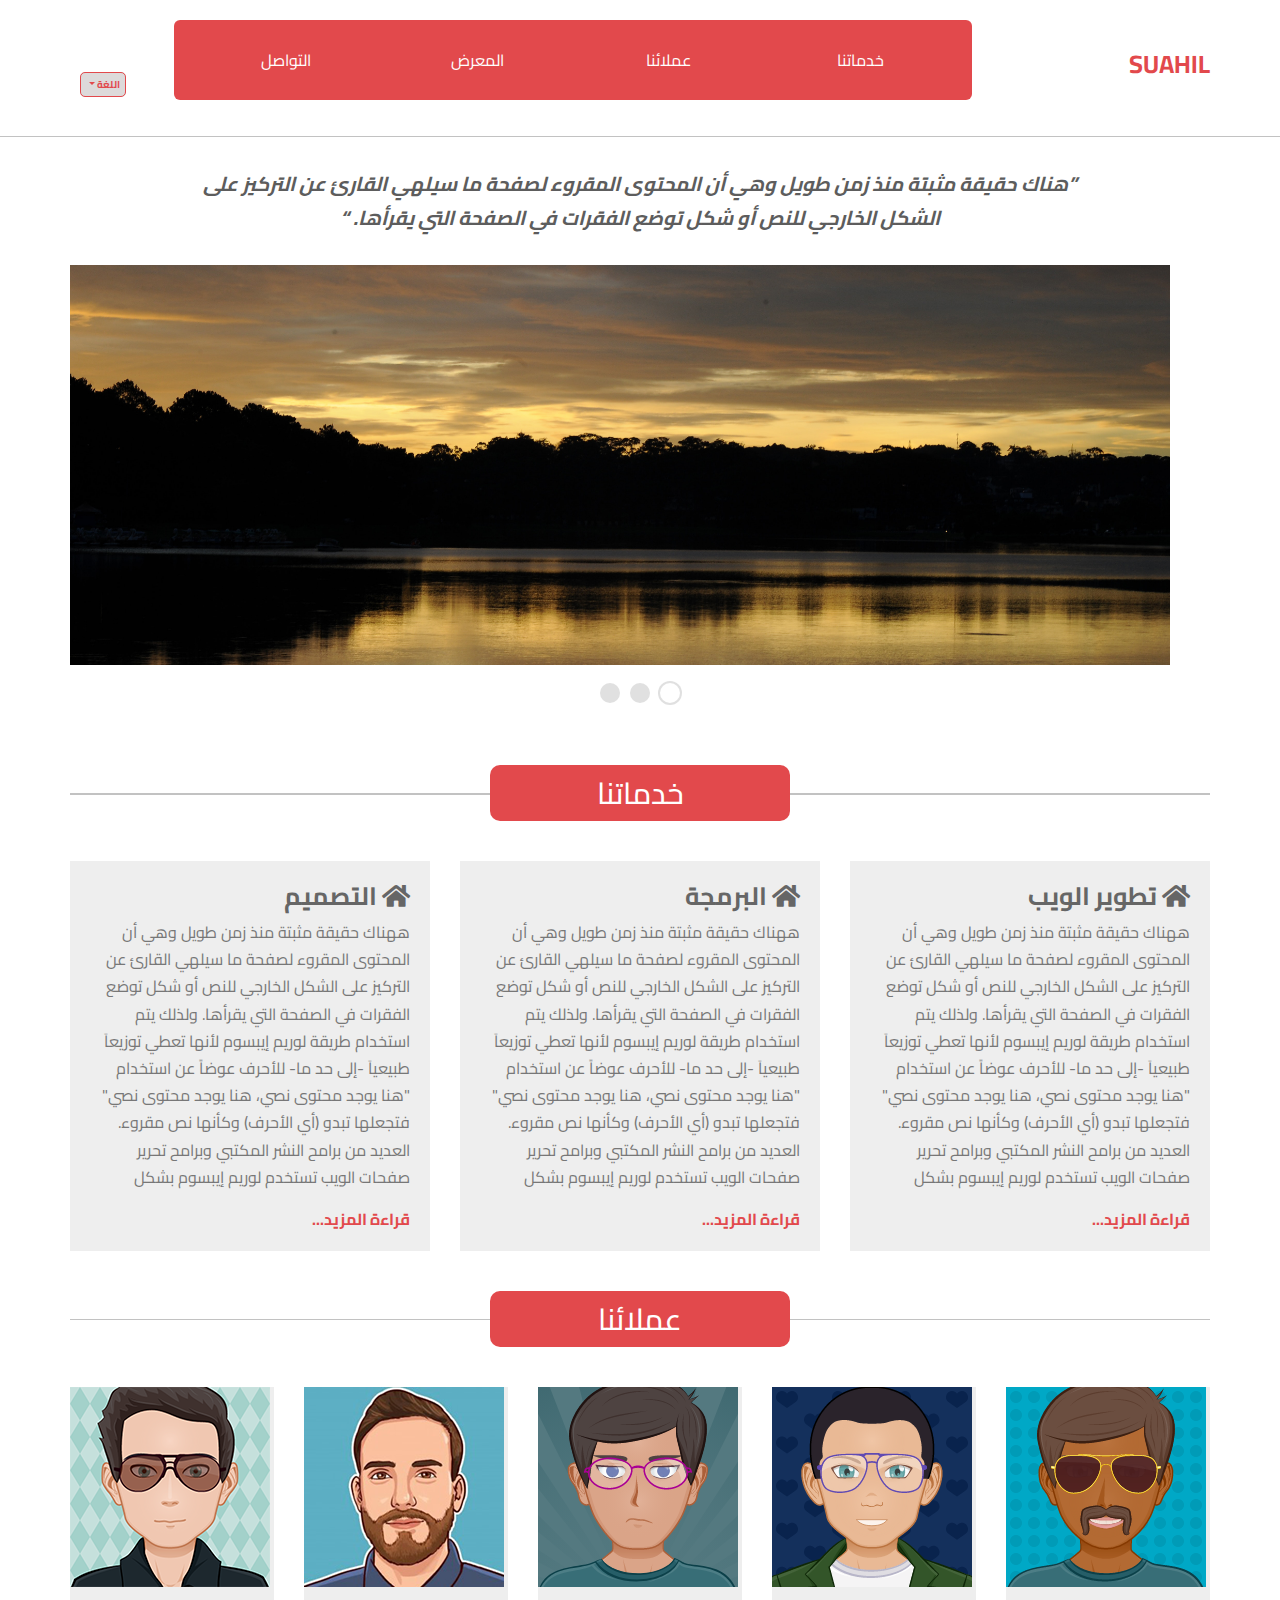
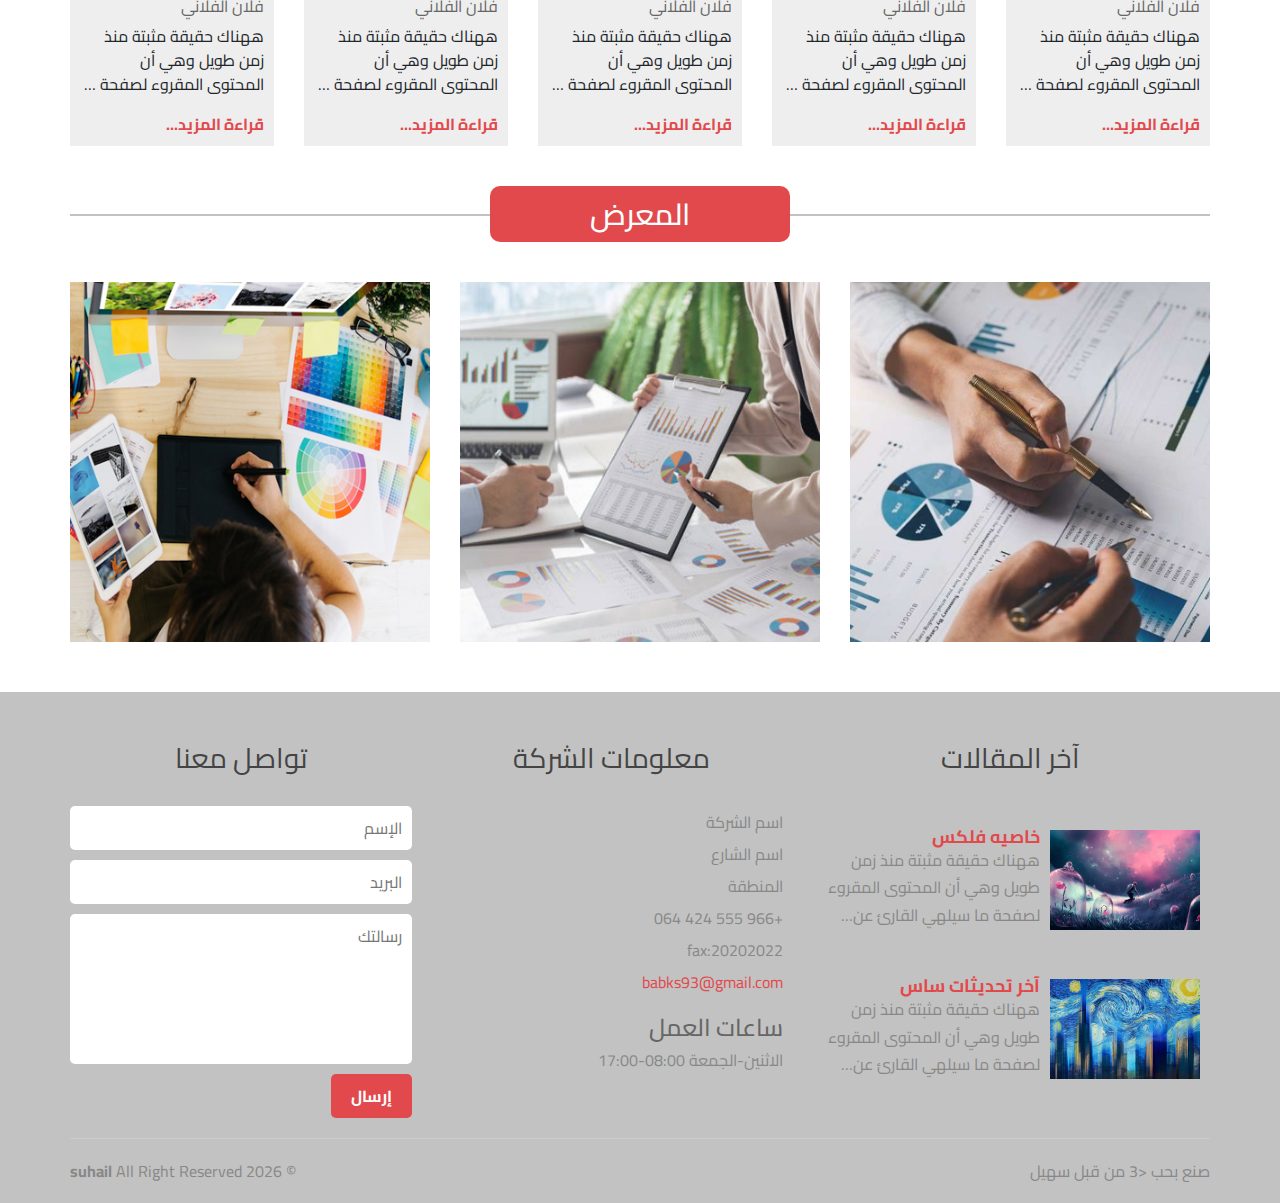
==== commit 054b9ed8: "change in portfolio" ====
--- a/index-rtl.html
+++ b/index-rtl.html
@@ -140,7 +140,7 @@
     <div class="portfolio" id="portfolio">
       <div class="container-s">
         <div class="main-heading">
-          <h2>portfolio</h2>
+          <h2>المعرض</h2>
         </div>
         <div class="boxes">
           <div class="box text-center-m">
--- a/css/home.css
+++ b/css/home.css
@@ -341,7 +341,7 @@
     position: absolute;
     width: 80px;
     height: 80px;
-    right: -6px;
+    left: -6px;
     border-radius: 50%;
     top: -37px;
     border: 3px solid #fff;
@@ -356,7 +356,7 @@
   font-size: 1rem;
   font-weight: normal;
   color: #666;
-  text-align: left;
+  text-align: right;
 }
 
 .clint .boxes .box .box-body p {
--- a/css/home-rtl.css
+++ b/css/home-rtl.css
@@ -52,16 +52,6 @@
 
 /*End services*/
 /*Start services*/
-@media (max-width: 767px) {
-  .clint .boxes .box .box-body img {
-    left: -6px;
-  }
-}
-
-.clint .boxes .box .box-body h2 {
-  text-align: right;
-}
-
 .clint .boxes .box .box-body p {
   text-align: right;
 }
